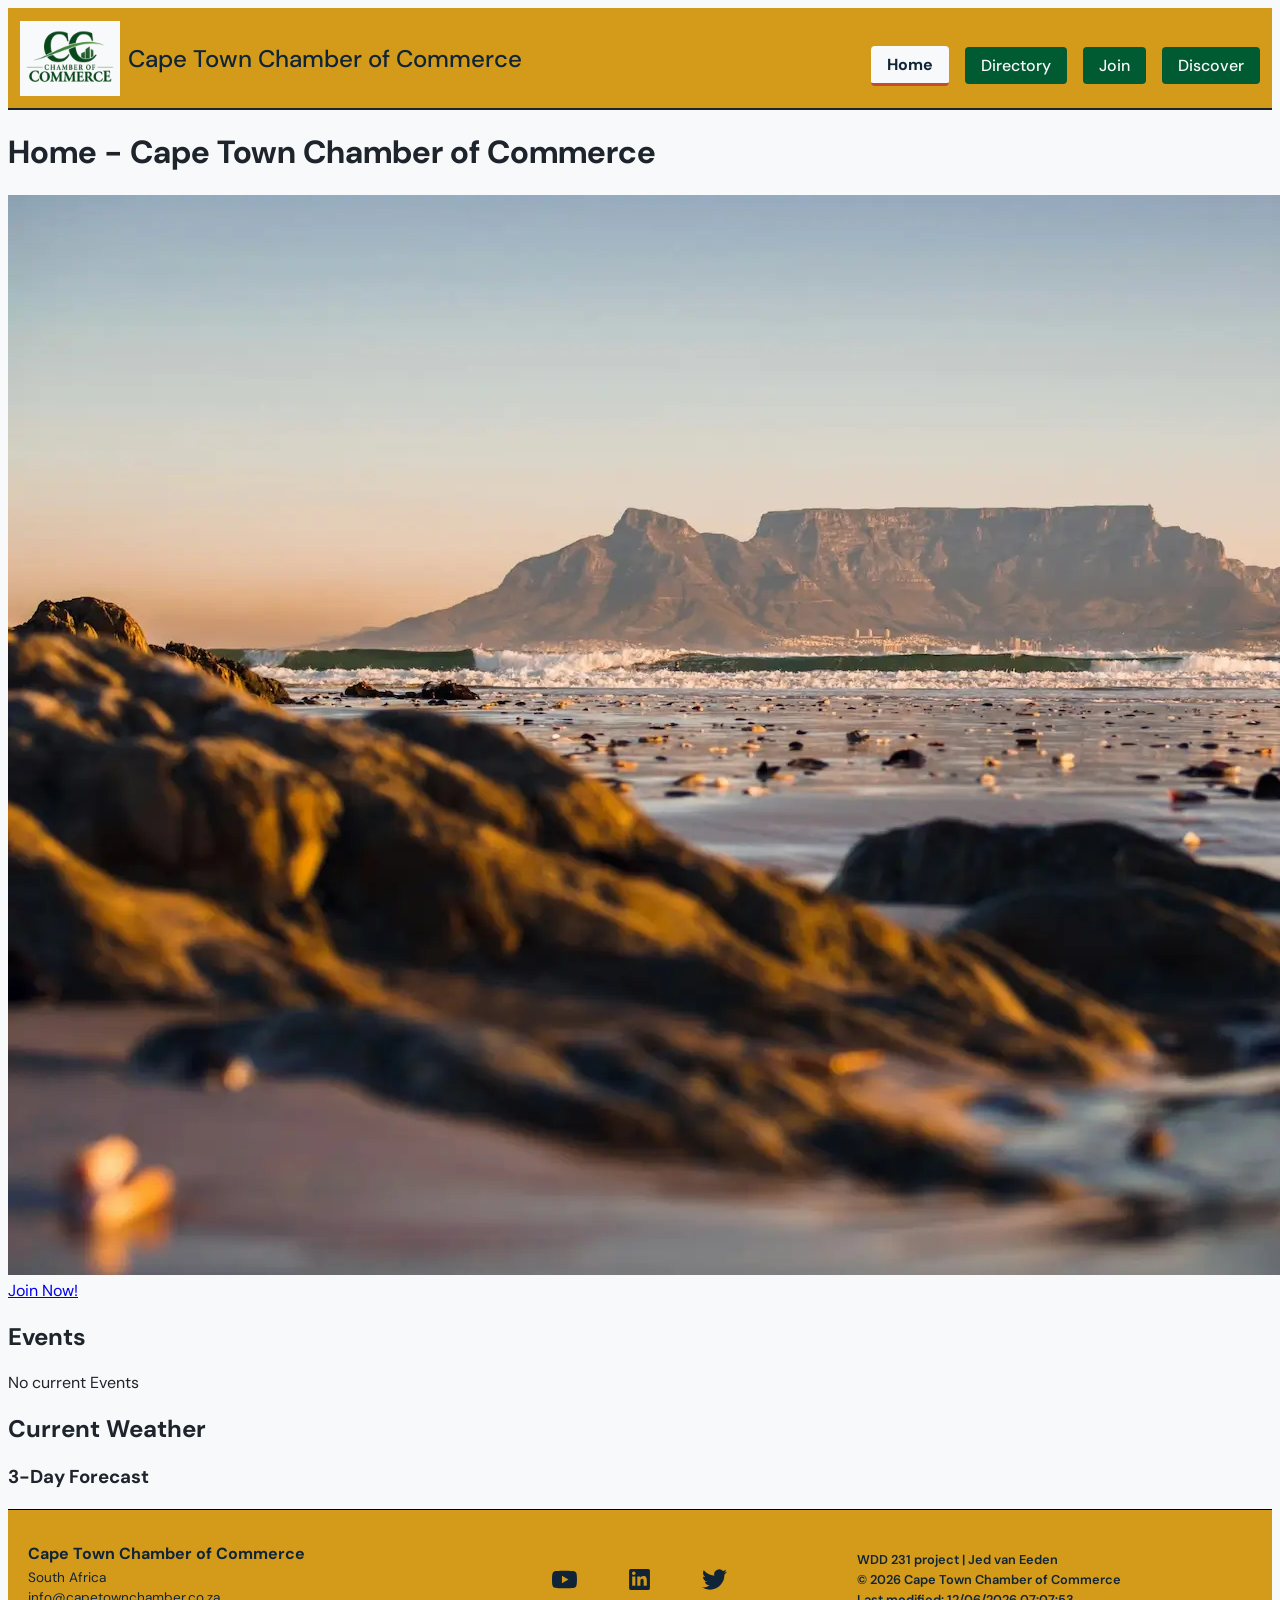
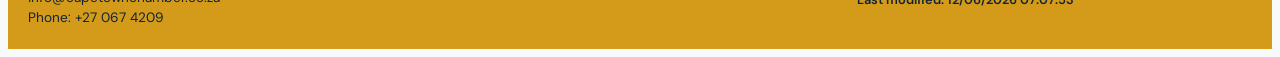
==== chamber/index.html @ 9d403397 "weather js" ====
<!DOCTYPE html>
<html lang="en">
<head>
    <meta charset="UTF-8">
    <meta name="viewport" content="width=device-width, initial-scale=1">
    <meta name="description" content="Jed van Eeden WDD 231 Chamber of Commerce Home page">
    <meta name="author" content="Jed van Eeden">
    <title>Home | WDD 231 Chamber of Commerce</title>
    <link rel="icon" href="../images/chamber_of_commerce_logo.webp" type="image/webp">
    <link href="https://fonts.googleapis.com/css2?family=DM+Sans:wght@400;500;600;700&display=swap" rel="stylesheet">
    <link rel="preconnect" href="https://fonts.googleapis.com">
    <link rel="preconnect" href="https://fonts.gstatic.com" crossorigin>
    <link rel="stylesheet" href="styles/chamber_small.css">
    <link rel="stylesheet" href="styles/chamber_large.css">
    <script src="scripts/date.js" defer></script>
    <script src="scripts/navigation.js" defer></script>
    <script src="scripts/weather.js" defer></script>
    <meta property="og:title" content="Chamber Home Page | WDD 231">
    <meta property="og:description" content="The home page for my WDD231 Chamber of Commerce website">
    <meta property="og:image" content="https://Jedkw06.github.io/wdd231/images/chamber_of_commerce_logo.webp">
    <meta property="og:url" content="https://Jedkw06.github.io/wdd231/chamber">
</head>
<body>
    <header>
        <div class="logo">
        <img class="mini-logo" src="../images/chamber_of_commerce_logo.webp" alt="chamber logo">
        <span>Cape Town Chamber of Commerce</span>
        </div>
        <button class="menu-btn" id="menu-btn" aria-label="Open navigation menu" aria-expanded="false" aria-controls="main-nav">
        <span></span>
        <span></span>
        <span></span>   
        </button>
        <nav class="navigation" id="main-nav">
        <a href="index.html" class="active">Home</a>
        <a href="directory.html">Directory</a>
        <a href="join.html">Join</a>
        <a href="discover.html">Discover</a>
        </nav>
    </header>
    <main class="main-content">
        <h1>Home - Cape Town Chamber of Commerce</h1>
        <img class="hero-img" src="images/cape-town-hero-image.webp">
        <div class="call-action">
            <a href=join.html>Join Now!</a>
        </div>
        <div class="home-info">
            <section class="events">
                <h2>Events</h2>
                <p>No current Events</p>
            </section>
            <section class="weather">
                <h2>Current Weather</h2>
                <div id="current-weather">

                </div>
                <h3>3-Day Forecast</h3>
                <div id="forecast">

                </div>
            </section>
        </div>
    </main>
    <footer class="my-foot">
        <div class="chamber-contact">
            <h2>Cape Town Chamber of Commerce</h2>
            <p>South Africa</p>
            <p>info@capetownchamber.co.za</p>
            <p>Phone: +27 067 4209</p>
        </div>
        <nav class="the-socials">
            <a href="https://www.youtube.com">
                <svg viewBox="0 0 24 24" aria-hidden="true"><path d="M23.498 6.186a3.016 3.016 0 0 0-2.122-2.136C19.505 3.545 12 3.545 12 3.545s-7.505 0-9.377.505A3.017 3.017 0 0 0 .502 6.186C0 8.07 0 12 0 12s0 3.93.502 5.814a3.016 3.016 0 0 0 2.122 2.136c1.871.505 9.376.505 9.376.505s7.505 0 9.377-.505a3.015 3.015 0 0 0 2.122-2.136C24 15.93 24 12 24 12s0-3.93-.502-5.814zM9.545 15.568V8.432L15.818 12l-6.273 3.568z"/></svg>
            </a>
            <a href="https://www.linkedin.com/">
                <svg viewBox="0 0 24 24" aria-hidden="true"><path d="M20.45 2H3.55A1.55 1.55 0 0 0 2 3.55v16.9A1.55 1.55 0 0 0 3.55 22h16.9A1.55 1.55 0 0 0 22 20.45V3.55A1.55 1.55 0 0 0 20.45 2ZM8 18H5V9h3ZM6.5 7.77a1.75 1.75 0 1 1 0-3.5 1.75 1.75 0 0 1 0 3.5ZM19 18h-3v-4.38c0-1.04-.02-2.38-1.45-2.38-1.45 0-1.67 1.13-1.67 2.3V18h-3V9h2.88v1.23h.04A3.16 3.16 0 0 1 15.64 8.7C18.68 8.7 19 10.7 19 13.3Z"/></svg>
            </a>
            <a href="https://www.twitter.com">
                <svg viewBox="0 0 24 24" aria-hidden="true"><path d="M23.953 4.57a10 10 0 01-2.825.775 4.958 4.958 0 002.163-2.723c-.951.555-2.005.959-3.127 1.184a4.92 4.92 0 00-8.384 4.482C7.69 8.095 4.067 6.13 1.64 3.162a4.822 4.822 0 00-.666 2.475c0 1.71.87 3.213 2.188 4.096a4.904 4.904 0 01-2.228-.616v.06a4.923 4.923 0 003.946 4.827 4.996 4.996 0 01-2.212.085 4.936 4.936 0 004.604 3.417 9.867 9.867 0 01-6.102 2.105c-.39 0-.779-.023-1.17-.067a13.995 13.995 0 007.557 2.209c9.053 0 13.998-7.496 13.998-13.985 0-.21 0-.42-.015-.63A9.935 9.935 0 0024 4.59z"/></svg>
            </a>
        </nav>
        <div class="my-info">
        <p>WDD 231 project | Jed van Eeden</p>
        <p>&copy; <span id="currentyear"></span>
            Cape Town Chamber of Commerce
        </p>
        <p class="modified">Last modified: <span id="lastModified"></span></p>
        </div>
    </footer>
</body>
</html>
---- chamber/styles/chamber_small.css ----
:root {
    color-scheme: light;
    font-family: "DM Sans", sans-serif;
    --color-springbok-green: #005A32;
    --color-deep-navy: #0F2537;
    --color-gold-highveld: #D49A1A;
    --color-karro-terracotta: #C84B31;
    --color-warm-alabaster: #F8F9FA;
    --color-charcoal-ink: #1E242B;
    color: var(--color-charcoal-ink);
    background-color:var(--color-warm-alabaster);
}

/* html */

/* head */

/* body */

/* header */

header {
    position: relative;
    display: flex;
    min-height: 76px;
    align-items: center;
    justify-content: space-between;
    padding: 0.75rem;
    color: var(--color-deep-navy);
    background-color: var(--color-gold-highveld);
    border-bottom: 2px solid var(--color-charcoal-ink);
}

.logo {
    display: flex;
    align-items: center;
    gap: 0.5rem;
    font-size: 1.5rem;
    font-weight: 500;
}

.mini-logo {
    display: block;
    width: 100px;
    height: 75px;
    background-color: var(--color-warm-alabaster);
}

.menu-btn {
    display: flex;
    flex-direction: column;
    justify-content: space-between;
    width: 30px;
    height: 24px;
    background: transparent;
    border: none;
    cursor: pointer;
    padding: 0;
}

.menu-btn span {
    height: 3px;
    width: 100%;
    background-color: var(--color-springbok-green);
    border-radius: 2px;
    transition: all 0.3s ease-in-out;
}

.navigation {
    display: flex;
    width: 100%;
    background-color: var(--color-deep-navy);
    color: var(--color-warm-alabaster);
    flex-direction: column;
    align-items: center;
    gap: 15px;
    margin-top: 15px;
    font-weight: 500;
}

.navigation.open {
    display: flex;
}

.navigation a {
    padding: 1rem;
    width: 100%;
    text-decoration: none;
    text-align: center;
    box-sizing: border-box;
    background-color: var(--color-springbok-green);
}

.navigation a:hover {
    background-color: var(--color-karro-terracotta);
}

.navigation a.active {
    color: var(--color-deep-navy);
    font-weight: bold;
    border-bottom: 3px solid var(--color-karro-terracotta);
    background-color: var(--color-warm-alabaster)
}

/* main */

.filters {
    display: flex;
    justify-content: center;
    gap: 1rem;
    margin-bottom: 1.5rem
}

.filters button {
    padding: 0.5rem 1.5rem;
    border: 1px solid black;
    background-color: white;
    cursor: pointer;
}

.filters button.active {
    background-color: var(--color-karro-terracotta);
}

.filters button:hover {
    background-color: lightblue; 
}

#business-list.grid {
    display: grid;
    grid-template-columns: repeat(auto-fit, minmax(300px, 1fr));
    gap: 1.5rem;
}

#business-list.grid section {
     background-color: lightgray;
     border: 1px solid black;
    padding: 1rem;
    border-radius: 6px;
    display: grid;
    grid-template-columns: 90px 1fr;
    gap: 0.75rem;
    align-items: center;
}

#business-list.grid .card-header h2 {
  margin: 0;
  font-size: 1.1rem;
  padding: 2px;
}

#business-list.grid .tagline {
  margin: 0.2rem 0 0.5rem;
  font-size: 0.85rem;
}

#business-list.grid img {
  width: 90px;
  height: 90px;
  object-fit: cover;
  background-color: var(--color-warm-alabaster);
}

#business-list.grid .card-info p {
  margin: 0.25rem 0;
  font-size: 0.85rem;
}

#business-list.list {
  display: flex;
  flex-direction: column;
  gap: 0.5rem;
}

#business-list.list section {
  display: grid;
  grid-template-columns: 2fr 2fr 1.5fr 2fr;
  align-items: center;
  padding: 0.75rem 1rem;
  background-color: #f4f4f4;
  border-bottom: 1px solid #ccc;
}

#business-list.list img,
#business-list.list .tagline {
  display: none;
}

#business-list.list .card-header,
#business-list.list .card-info {
  display: contents;
}

#business-list.list h2 {
  font-size: 1rem;
  margin: 0;
}

#business-list.list p {
  margin: 0;
  font-size: 0.9rem;
}

/* footer */

.my-foot {
    display: grid;
    grid-template-columns: 1fr 1fr 1fr;
    align-items: center;
    background-color: var(--color-gold-highveld);
    padding: 20px;
    gap: 20px;
    width: 100%;
    box-sizing: border-box;
    border-top: 1px solid black;
    margin-top: 20px;
}

.chamber-contact {
    text-align: left;
    font-size: 0.85rem;
}

.chamber-contact h2 {
    font-size: 1rem;
    margin-bottom: 5px;
    color: var(--color-deep-navy);
    font-weight: 700;
}

.chamber-contact p {
    margin: 3px 0;
    color: var(--color-deep-navy);
    font-weight: 400;
}

.the-socials {
    display: flex;
    justify-content: center;
    align-items: center;
    gap: 15px;
}

.the-socials a {
    display: flex;
    width: 60px;
    height: 60px;
    align-items: center;
    justify-content: center;
}

.the-socials svg {
    width: 25px;
    height: 25px;
    fill: var(--color-deep-navy);
}

.the-socials svg:hover {
    fill: var(--color-warm-alabaster)
}

.the-socials img {
    width: 40px;
    height: 40px;
    object-fit: contain;
}

.my-info {
    text-align: left;
    font-size: 0.8rem;
}

.my-info p {
    margin: 3px 0;
    font-weight: 600;
    color: var(--color-deep-navy);
}
---- chamber/styles/chamber_large.css ----
/* html */

@media screen and (min-width: 768px) {
    .information {
        grid-template-columns: 2fr 1fr;
        align-items: start;
    }

/* head */

/* body */

/* header */

    header {
        display: flex;
        align-items: center;
        justify-content: space-between;
    }

    .menu-btn {
        display: none;
    }

    .navigation {
        display: flex;
        position: static;
        width: auto;
        flex-direction: row;
        background-color: transparent;
        gap: 1rem;
    }

    .navigation a {
        width: auto;
        padding: 0.5rem 1rem;
        color: var(--color--warm-alabaster);
        border-radius: 4px;
    }

    .navigation a:hover {
        background-color: var(--color-karro-terracotta);
    }

/* main */

/* footer */



}
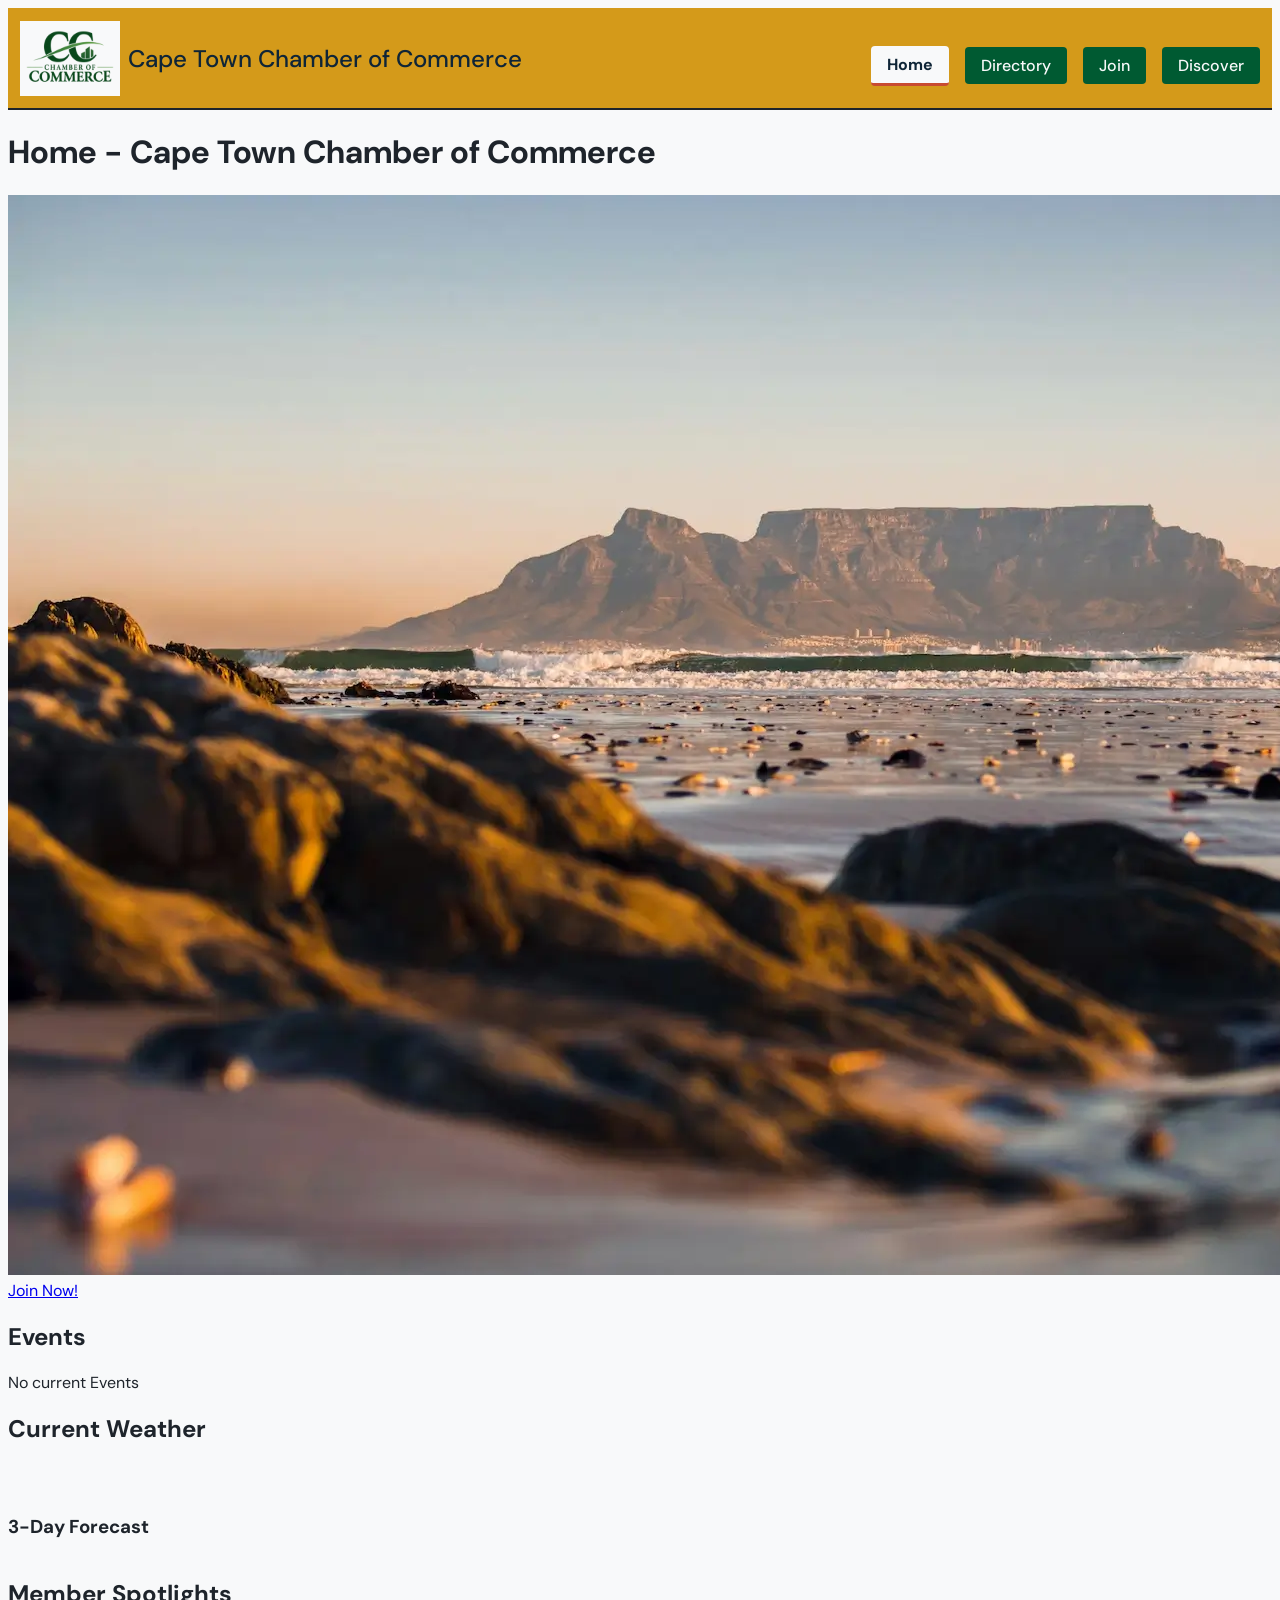
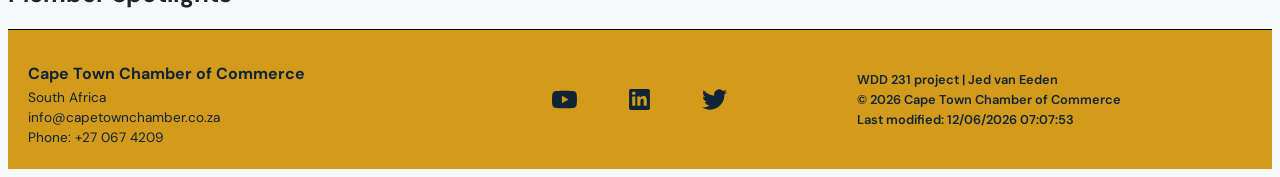
==== commit 3a03faf7: "spotlight js" ====
--- a/chamber/index.html
+++ b/chamber/index.html
@@ -15,6 +15,7 @@
     <script src="scripts/date.js" defer></script>
     <script src="scripts/navigation.js" defer></script>
     <script src="scripts/weather.js" defer></script>
+    <script src="script/spotlight.js" defer></script>
     <meta property="og:title" content="Chamber Home Page | WDD 231">
     <meta property="og:description" content="The home page for my WDD231 Chamber of Commerce website">
     <meta property="og:image" content="https://Jedkw06.github.io/wdd231/images/chamber_of_commerce_logo.webp">
@@ -60,6 +61,13 @@
                 </div>
             </section>
         </div>
+        <section class="spotlight">
+            <h2>Member Spotlights</h2>
+
+            <div id="spolight-container">
+
+            </div>
+        </section>
     </main>
     <footer class="my-foot">
         <div class="chamber-contact">
--- a/chamber/styles/chamber_small.css
+++ b/chamber/styles/chamber_small.css
@@ -201,6 +201,47 @@
   font-size: 0.9rem;
 }
 
+#current-weather {
+    text-align: center;
+    padding: 1rem;
+}
+
+#forecast {
+    display: grid;
+    grid-template-columns: 1fr;
+    gap: 1rem;
+}
+
+.forecast-card {
+    padding: 1rem;
+    text-align: center;
+    border: 1px solid var(--color-warm-alabaster);
+    border-radius: 8px;
+}
+
+.forecast-card img {
+    width: 80px;
+}
+
+#spotlight-container {
+    display: grid;
+    grid-template-columns: 1fr;
+    gap: 1rem;
+}
+
+.spotlight-card {
+    padding: 1rem;
+    border: 1px solid #ccc;
+    border-radius: 8px;
+    text-align: center;
+}
+
+.spotlight-card img {
+    width: 120px;
+    height: 100px;
+    object-fit: contain;
+}
+
 /* footer */
 
 .my-foot {
--- a/chamber/styles/chamber_large.css
+++ b/chamber/styles/chamber_large.css
@@ -44,6 +44,14 @@
 
 /* main */
 
+#forecast {
+    grid-template-columns: repeat(3, 1fr);
+}
+
+#spotlight-container {
+    grid-template-columns: repeat(3, 1fr);
+} 
+
 /* footer */
 
 
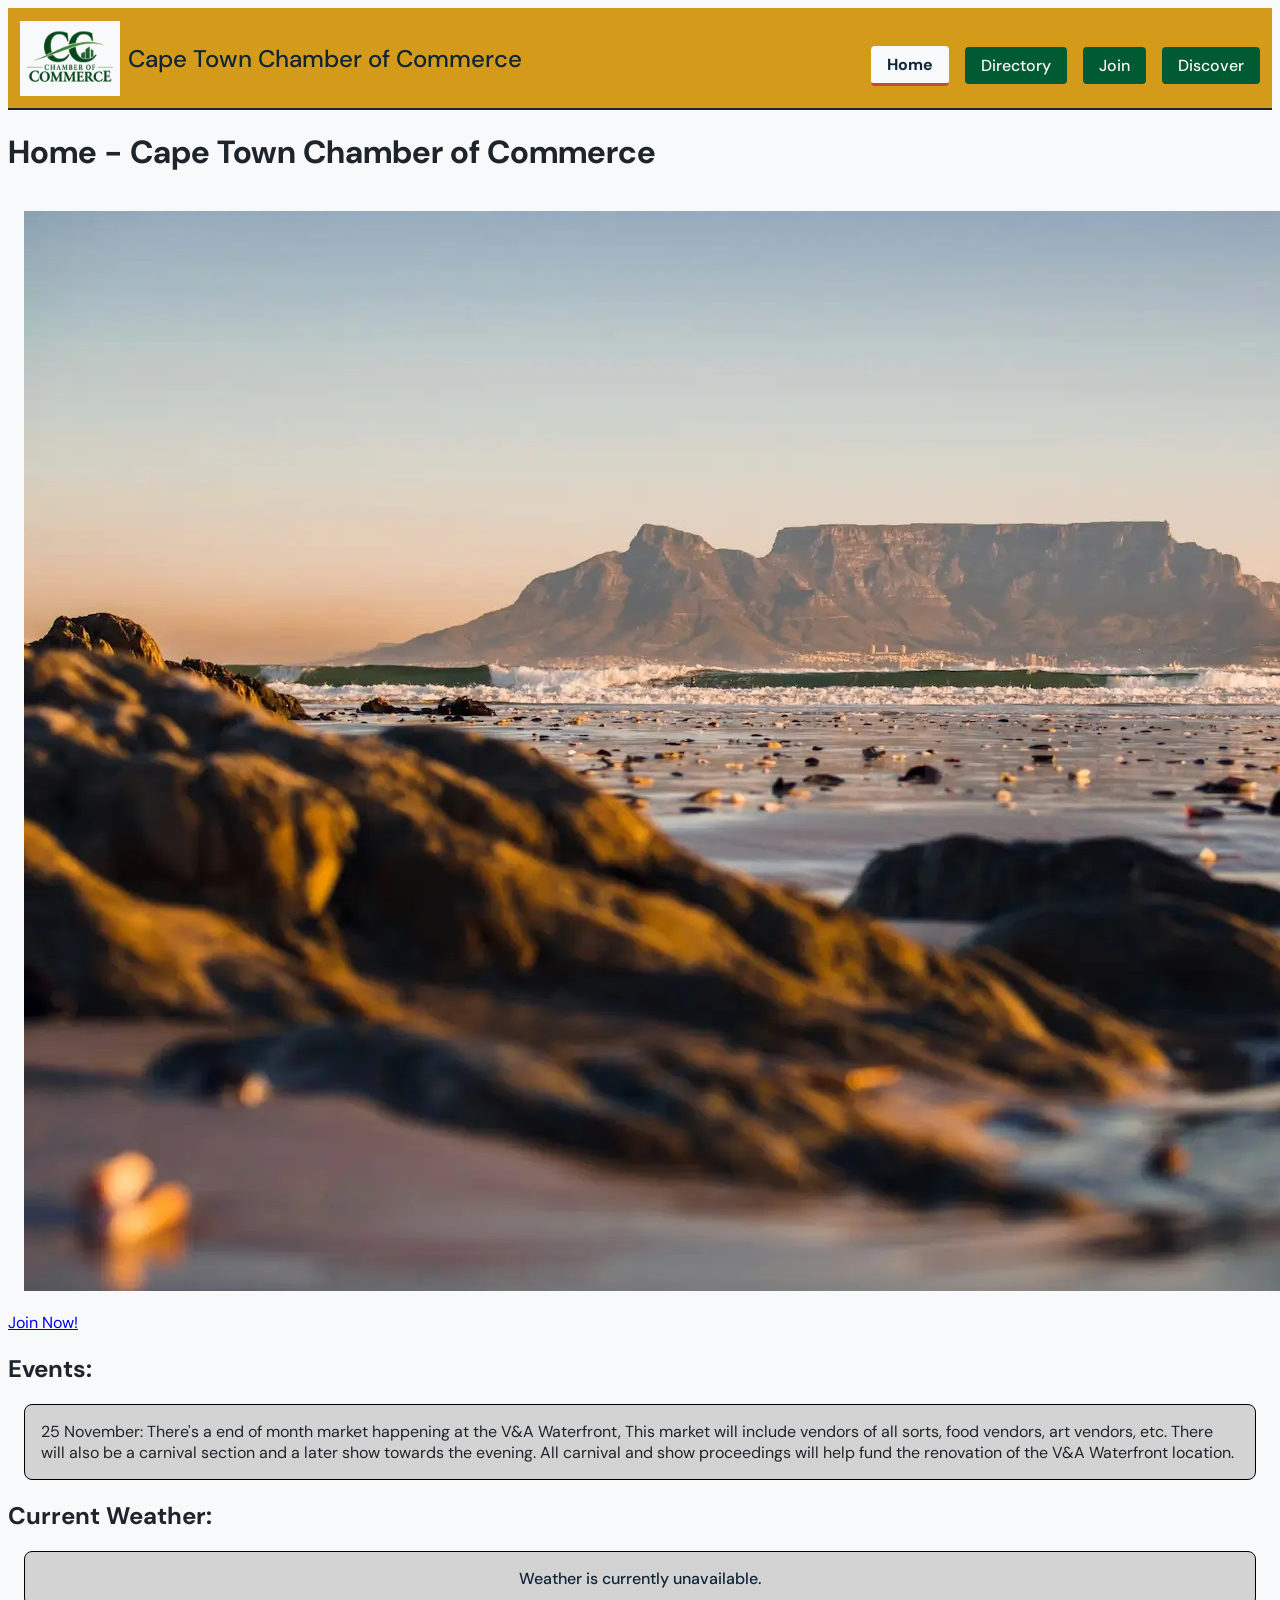
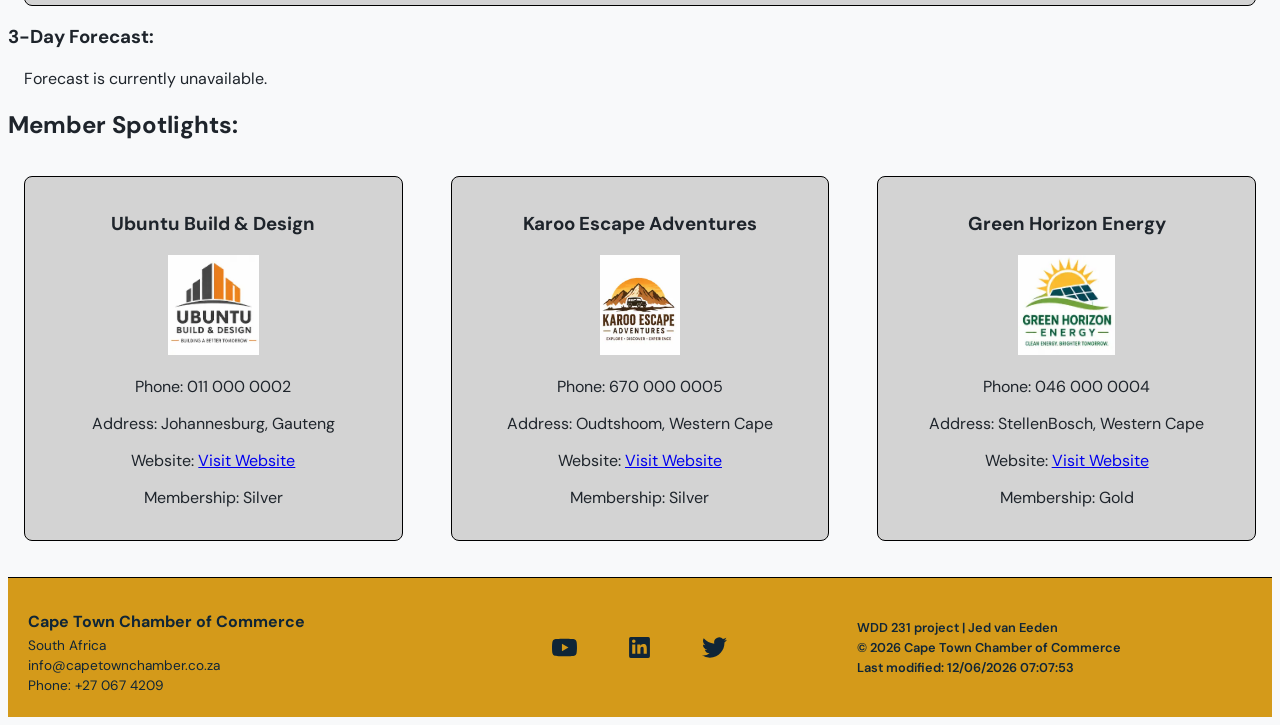
==== commit 10f30aa4: "js final fix and css" ====
--- a/chamber/index.html
+++ b/chamber/index.html
@@ -15,7 +15,7 @@
     <script src="scripts/date.js" defer></script>
     <script src="scripts/navigation.js" defer></script>
     <script src="scripts/weather.js" defer></script>
-    <script src="script/spotlight.js" defer></script>
+    <script src="scripts/spotlight.js" defer></script>
     <meta property="og:title" content="Chamber Home Page | WDD 231">
     <meta property="og:description" content="The home page for my WDD231 Chamber of Commerce website">
     <meta property="og:image" content="https://Jedkw06.github.io/wdd231/images/chamber_of_commerce_logo.webp">
@@ -47,26 +47,20 @@
         </div>
         <div class="home-info">
             <section class="events">
-                <h2>Events</h2>
-                <p>No current Events</p>
+                <h2>Events: </h2>
+                <p>25 November: There's a end of month market happening at the V&A Waterfront, This market will include vendors of all sorts, food vendors, art vendors, etc. There will also be a carnival section and a later show towards the evening. All carnival and show proceedings will help fund the renovation of the V&A Waterfront location.
+                </p>
             </section>
             <section class="weather">
-                <h2>Current Weather</h2>
-                <div id="current-weather">
-
-                </div>
-                <h3>3-Day Forecast</h3>
-                <div id="forecast">
-
-                </div>
+                <h2>Current Weather: </h2>
+                <div id="current-weather"></div>
+                <h3>3-Day Forecast: </h3>
+                <div id="forecast"></div>
             </section>
         </div>
         <section class="spotlight">
-            <h2>Member Spotlights</h2>
-
-            <div id="spolight-container">
-
-            </div>
+            <h2>Member Spotlights: </h2>
+            <div id="spotlight-container"></div>
         </section>
     </main>
     <footer class="my-foot">
--- a/chamber/styles/chamber_small.css
+++ b/chamber/styles/chamber_small.css
@@ -104,6 +104,10 @@
 
 /* main */
 
+.hero-img {
+    margin: 1rem;
+}
+
 .filters {
     display: flex;
     justify-content: center;
@@ -204,12 +208,27 @@
 #current-weather {
     text-align: center;
     padding: 1rem;
+    border: 1px solid black;
+    border-radius: 8px;
+    background-color: lightgray;
+    color: var(--color-deep-navy);
+    font-weight: 500;
+    margin: 1rem;
+}
+
+.events p {
+    border: 1px solid black;
+    border-radius: 8px;
+    background-color: lightgray;
+    padding: 1rem;
+    margin: 1rem;
 }
 
 #forecast {
     display: grid;
     grid-template-columns: 1fr;
     gap: 1rem;
+    margin: 1rem;
 }
 
 .forecast-card {
@@ -217,6 +236,10 @@
     text-align: center;
     border: 1px solid var(--color-warm-alabaster);
     border-radius: 8px;
+    border: 1px solid black;
+    background-color: lightgray;
+    color: var(--color-deep-navy);
+    font-weight: 500;
 }
 
 .forecast-card img {
@@ -231,9 +254,11 @@
 
 .spotlight-card {
     padding: 1rem;
-    border: 1px solid #ccc;
+    border: 1px solid black;
     border-radius: 8px;
     text-align: center;
+    background-color: lightgray;
+    margin: 1rem;
 }
 
 .spotlight-card img {
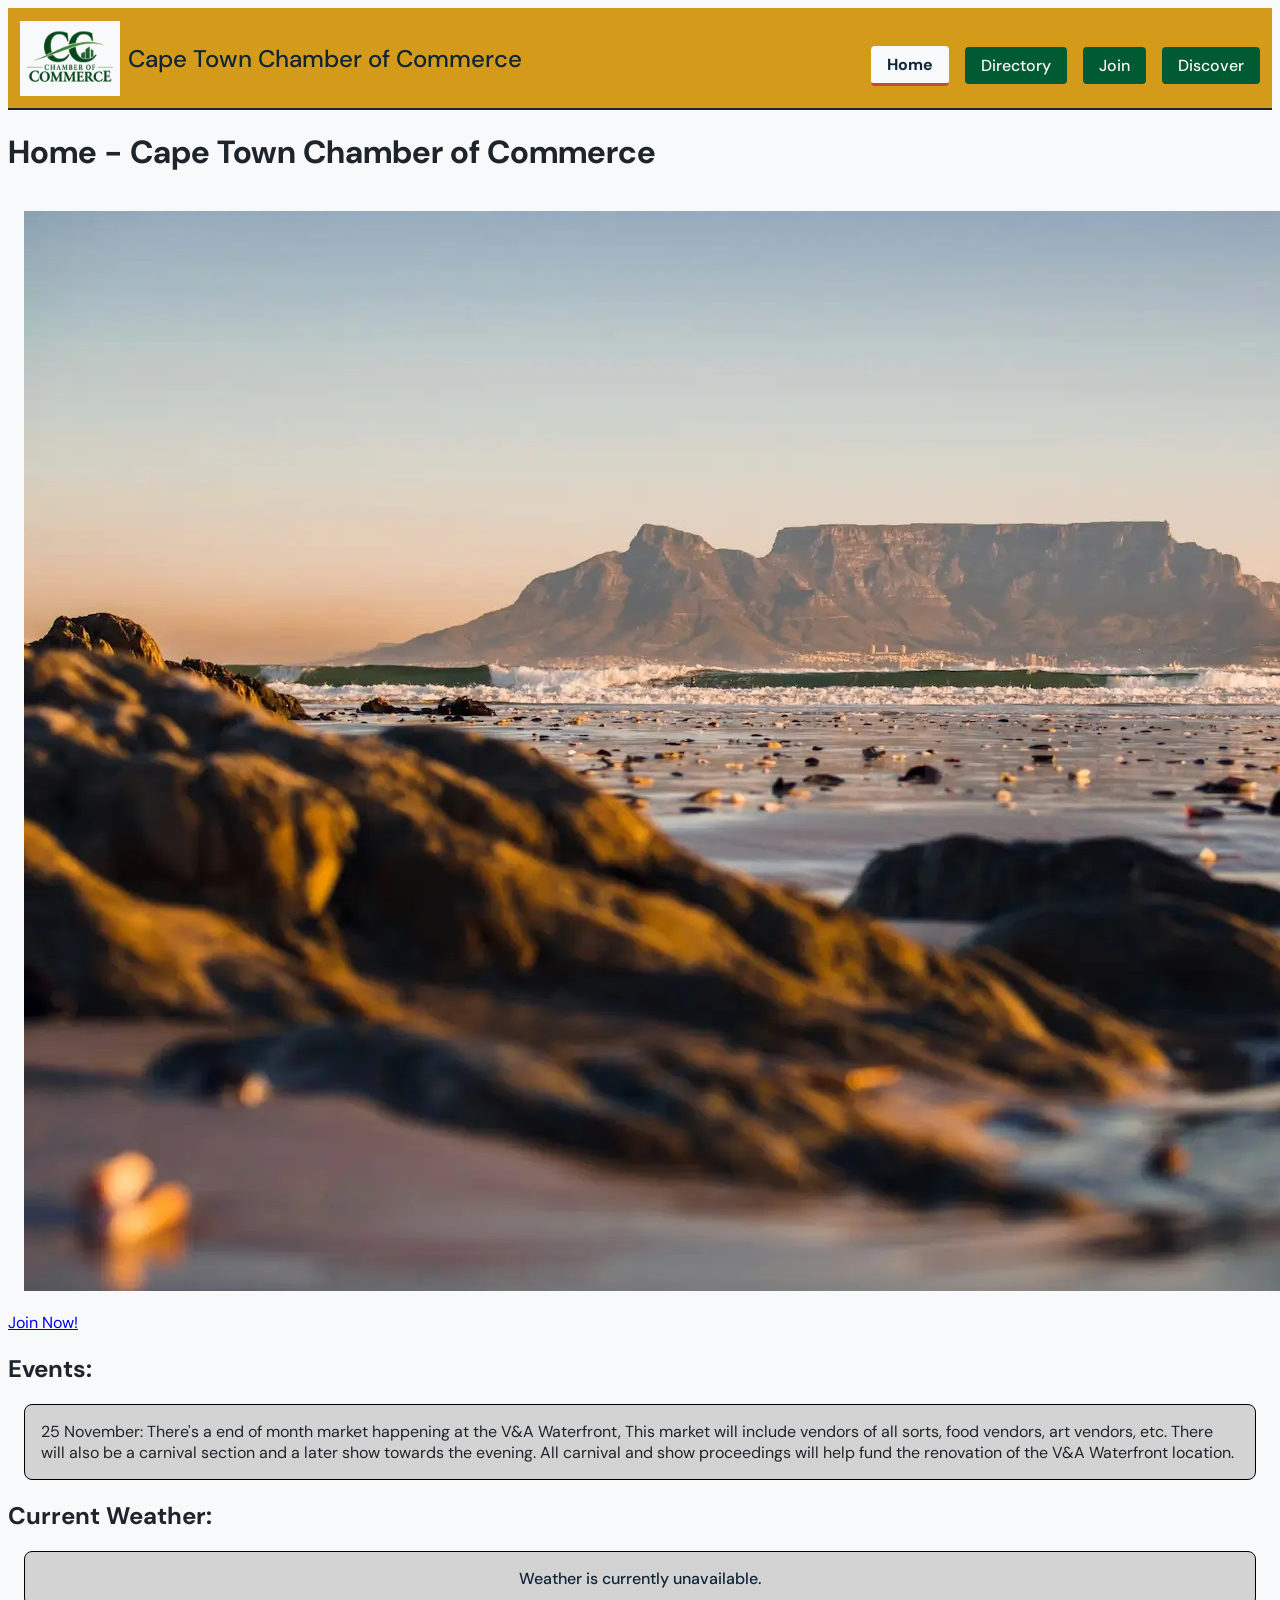
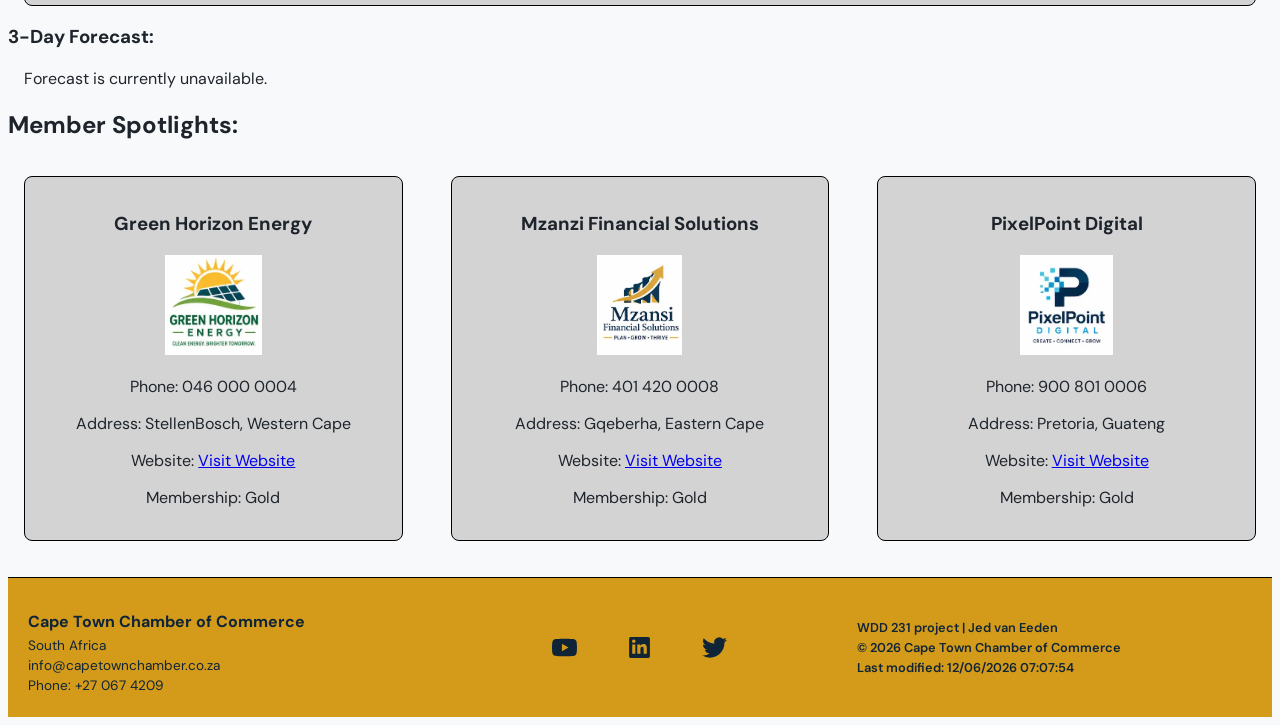
==== commit 38b69725: "img alt" ====
--- a/chamber/index.html
+++ b/chamber/index.html
@@ -41,7 +41,7 @@
     </header>
     <main class="main-content">
         <h1>Home - Cape Town Chamber of Commerce</h1>
-        <img class="hero-img" src="images/cape-town-hero-image.webp">
+        <img class="hero-img" src="images/cape-town-hero-image.webp" alt="an image of table mountain from a nearby shore">
         <div class="call-action">
             <a href=join.html>Join Now!</a>
         </div>
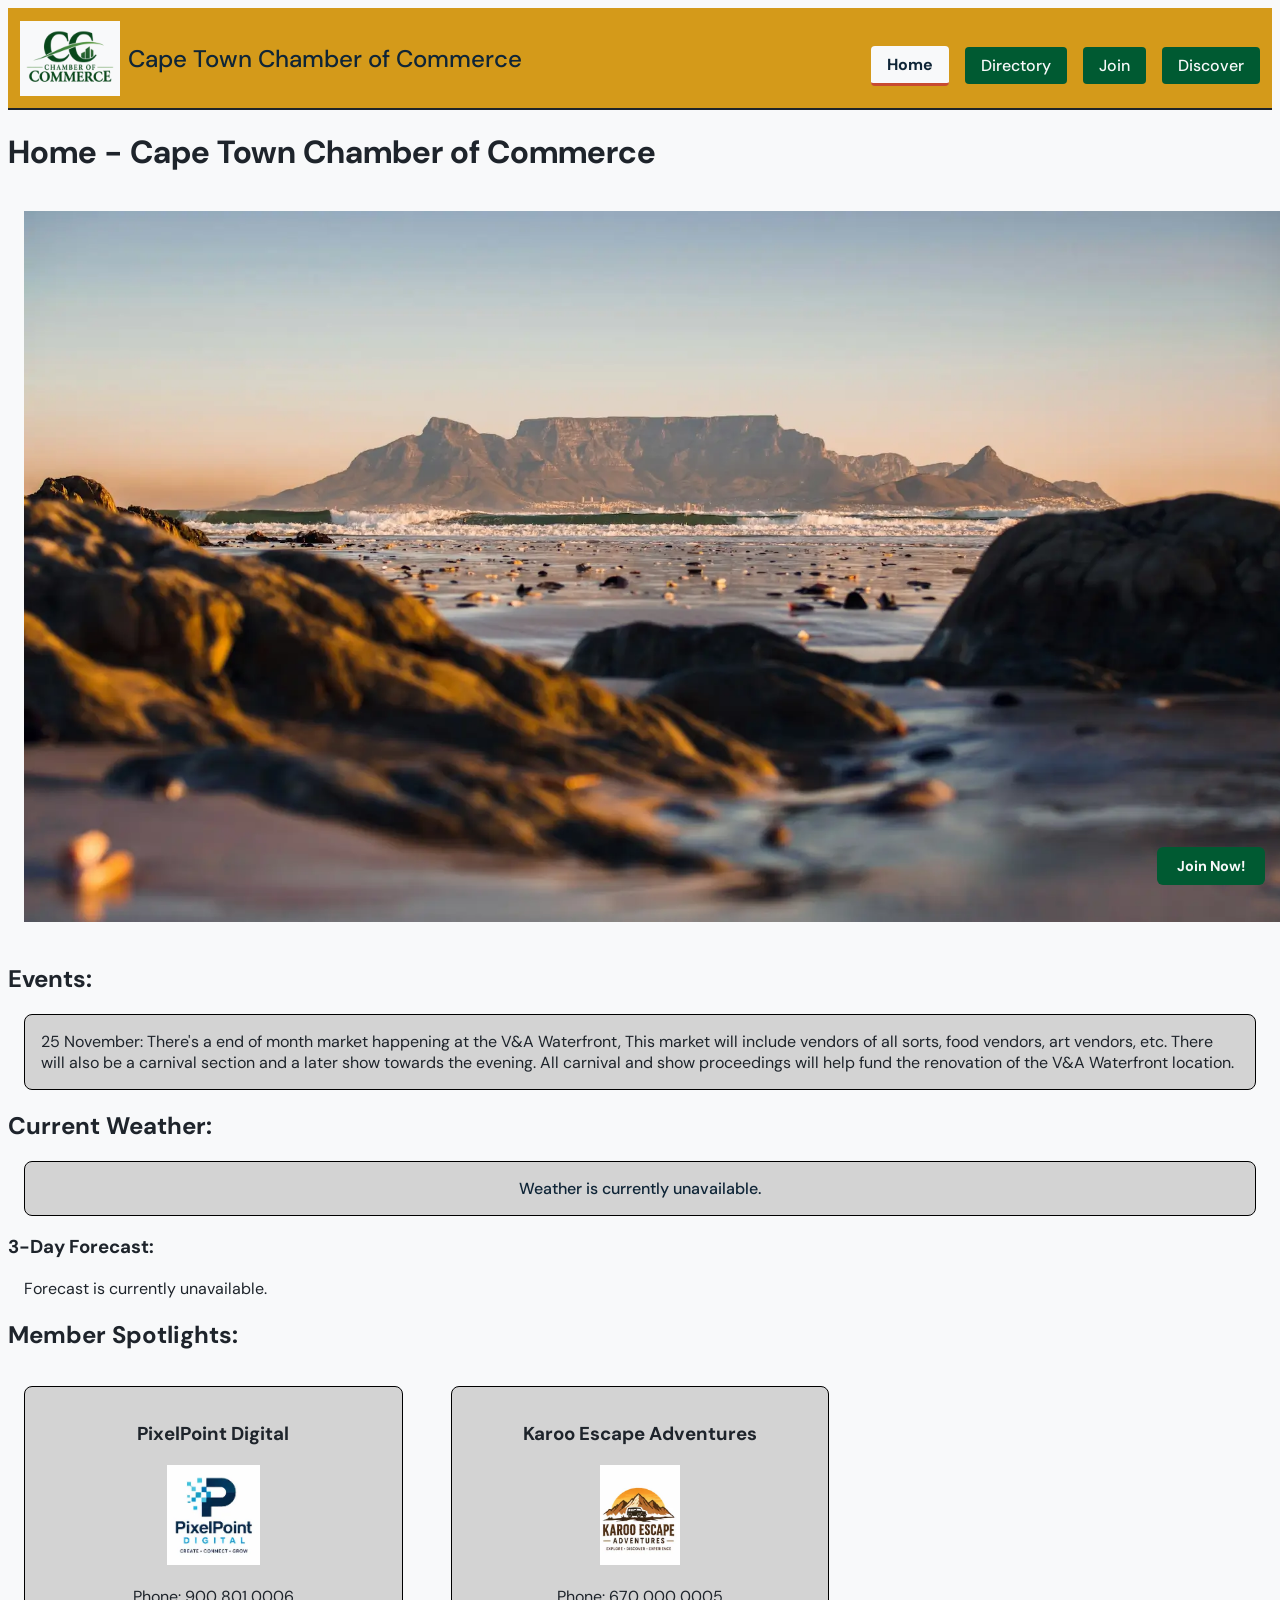
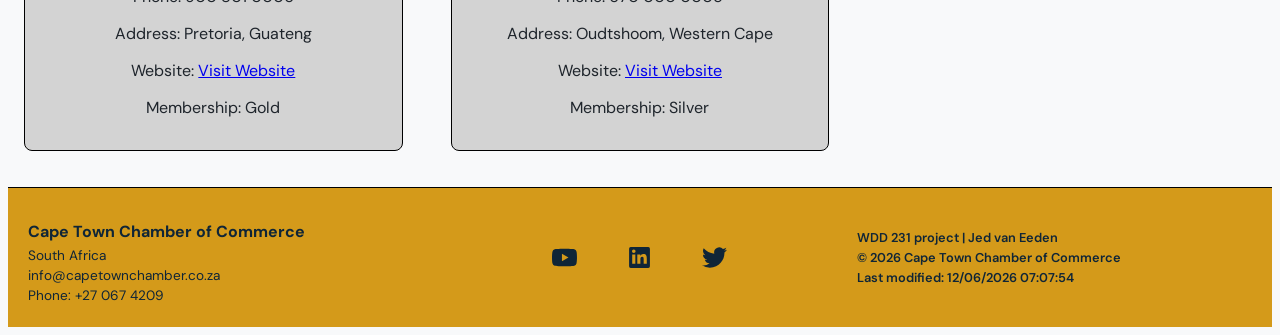
==== commit aae4bd88: "hero img and final css" ====
--- a/chamber/index.html
+++ b/chamber/index.html
@@ -42,8 +42,8 @@
     <main class="main-content">
         <h1>Home - Cape Town Chamber of Commerce</h1>
         <img class="hero-img" src="images/cape-town-hero-image.webp" alt="an image of table mountain from a nearby shore">
-        <div class="call-action">
-            <a href=join.html>Join Now!</a>
+        <div>
+            <a href=join.html class="call-action">Join Now!</a>
         </div>
         <div class="home-info">
             <section class="events">
--- a/chamber/styles/chamber_small.css
+++ b/chamber/styles/chamber_small.css
@@ -105,7 +105,34 @@
 /* main */
 
 .hero-img {
-    margin: 1rem;
+    position: relative;
+    width: 100%;
+    height: 280 px;
+    overflow: hidden;
+    margin: 1rem;
+}
+
+.hero-img img {
+    display: block;
+    width: 100%;
+    height: 450px;
+    object-fit: cover;
+}
+
+.call-action {
+    position: absolute;
+    bottom: 0px;
+    right: 25px;
+    background-color: var(--color-springbok-green);
+     color: var(--color-warm-alabaster);
+    padding: 15px 30px;
+    text-decoration: none;
+    font-weight: bold;
+    border-radius: 6px;
+}
+
+.call-action:hover {
+    background-color: var(--color-karro-terracotta)
 }
 
 .filters {
@@ -234,7 +261,6 @@
 .forecast-card {
     padding: 1rem;
     text-align: center;
-    border: 1px solid var(--color-warm-alabaster);
     border-radius: 8px;
     border: 1px solid black;
     background-color: lightgray;
--- a/chamber/styles/chamber_large.css
+++ b/chamber/styles/chamber_large.css
@@ -52,6 +52,19 @@
     grid-template-columns: repeat(3, 1fr);
 } 
 
+.call-action {
+     bottom: 15px;
+    right: 15px;
+    padding: 10px 20px;
+    font-size: 0.9rem;
+}
+
+.hero-img img {
+    display: block;
+    width: 100%;
+    object-fit: cover;
+}
+
 /* footer */
 
 
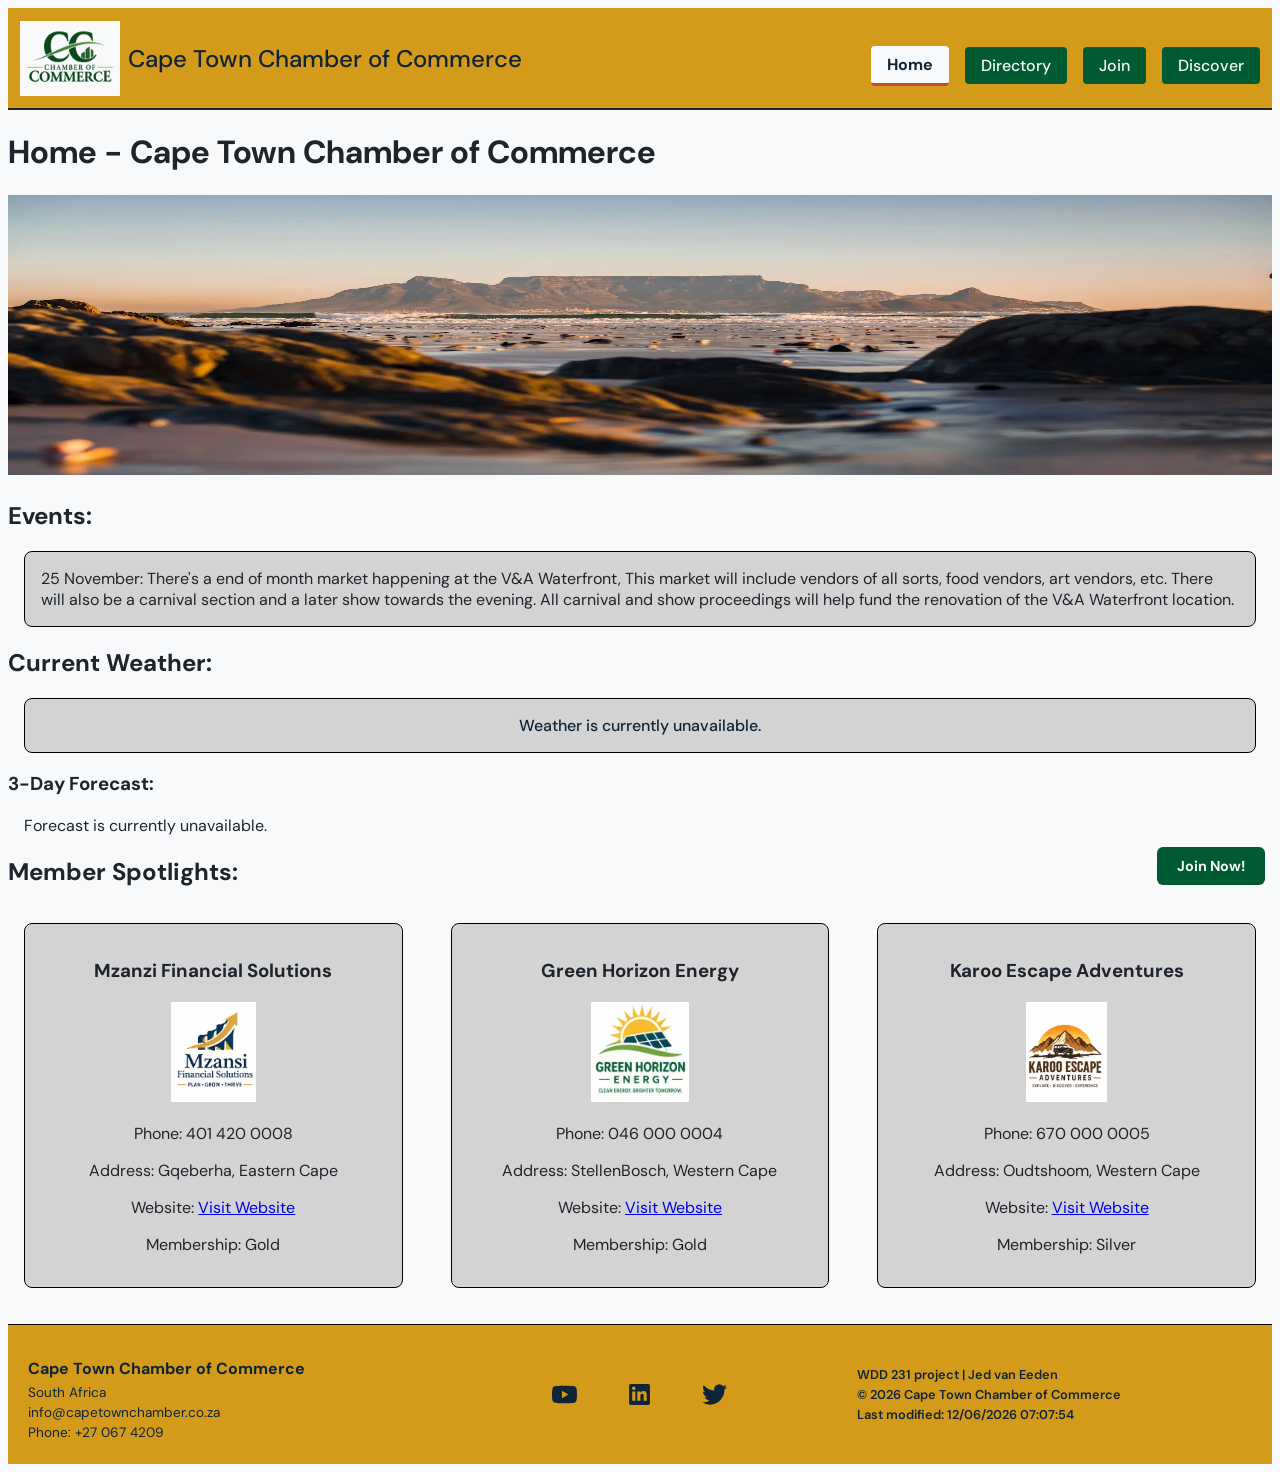
==== commit 0a4e63ff: "final fix" ====
--- a/chamber/index.html
+++ b/chamber/index.html
@@ -41,7 +41,7 @@
     </header>
     <main class="main-content">
         <h1>Home - Cape Town Chamber of Commerce</h1>
-        <img class="hero-img" src="images/cape-town-hero-image.webp" alt="an image of table mountain from a nearby shore">
+        <img class="hero-img" src="images/cape-town-hero-image.webp" alt="table mountain from a nearby shore">
         <div>
             <a href=join.html class="call-action">Join Now!</a>
         </div>
--- a/chamber/styles/chamber_small.css
+++ b/chamber/styles/chamber_small.css
@@ -107,9 +107,8 @@
 .hero-img {
     position: relative;
     width: 100%;
-    height: 280 px;
+    height: 280px;
     overflow: hidden;
-    margin: 1rem;
 }
 
 .hero-img img {
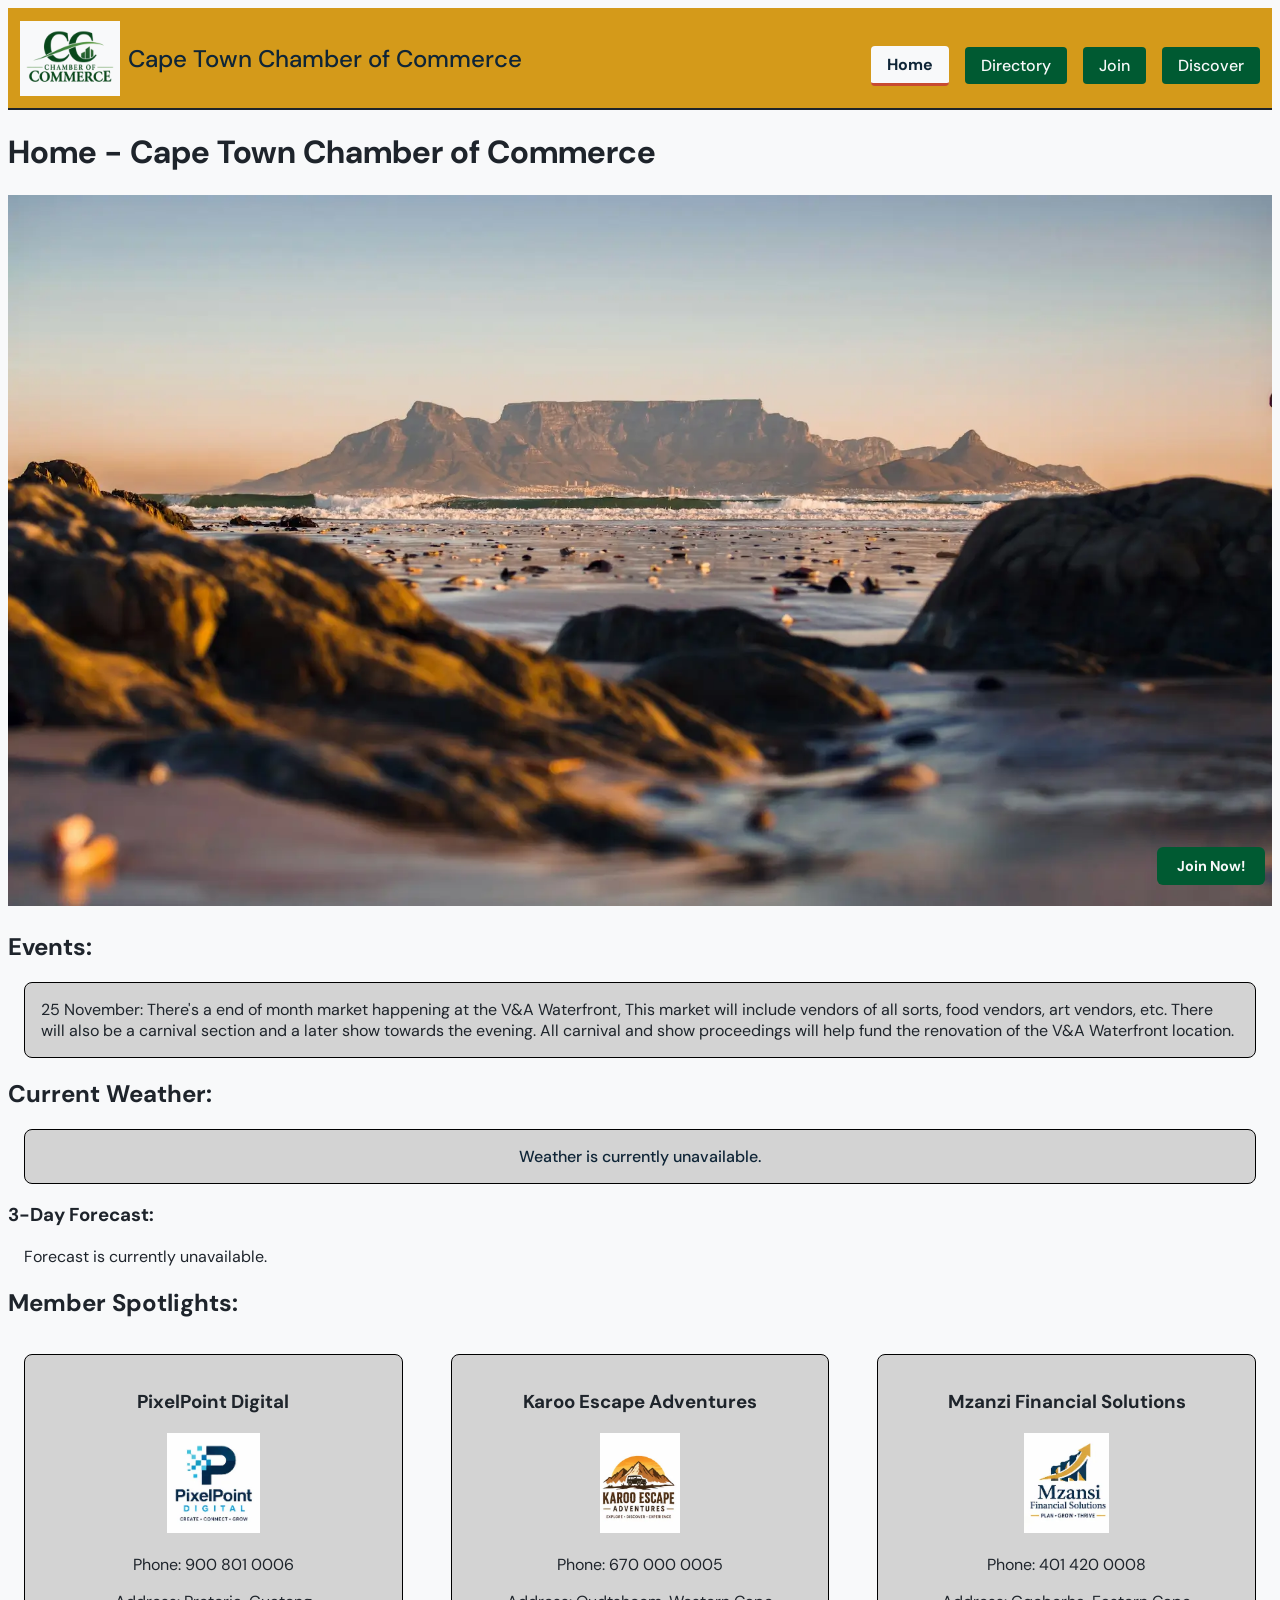
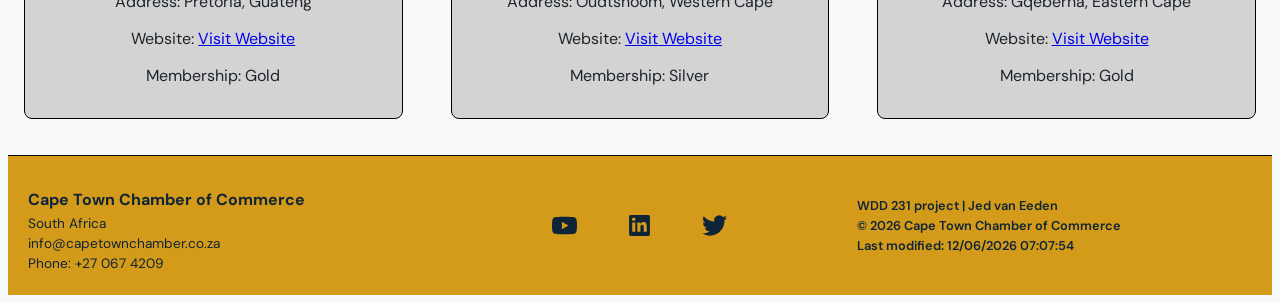
==== commit 4343f469: "meta changes" ====
--- a/chamber/index.html
+++ b/chamber/index.html
@@ -3,9 +3,9 @@
 <head>
     <meta charset="UTF-8">
     <meta name="viewport" content="width=device-width, initial-scale=1">
-    <meta name="description" content="Jed van Eeden WDD 231 Chamber of Commerce Home page">
+    <meta name="description" content="Cape Town Chamber of Commerce Home page">
     <meta name="author" content="Jed van Eeden">
-    <title>Home | WDD 231 Chamber of Commerce</title>
+    <title>Home | Cape Town Chamber of Commerce</title>
     <link rel="icon" href="../images/chamber_of_commerce_logo.webp" type="image/webp">
     <link href="https://fonts.googleapis.com/css2?family=DM+Sans:wght@400;500;600;700&display=swap" rel="stylesheet">
     <link rel="preconnect" href="https://fonts.googleapis.com">
@@ -16,8 +16,8 @@
     <script src="scripts/navigation.js" defer></script>
     <script src="scripts/weather.js" defer></script>
     <script src="scripts/spotlight.js" defer></script>
-    <meta property="og:title" content="Chamber Home Page | WDD 231">
-    <meta property="og:description" content="The home page for my WDD231 Chamber of Commerce website">
+    <meta property="og:title" content="Chamber Home Page | Cape Town CC">
+    <meta property="og:description" content="The home page for the Cape Town Chamber of Commerce website">
     <meta property="og:image" content="https://Jedkw06.github.io/wdd231/images/chamber_of_commerce_logo.webp">
     <meta property="og:url" content="https://Jedkw06.github.io/wdd231/chamber">
 </head>
--- a/chamber/styles/chamber_small.css
+++ b/chamber/styles/chamber_small.css
@@ -67,7 +67,7 @@
 }
 
 .navigation {
-    display: flex;
+    display: none;
     width: 100%;
     background-color: var(--color-deep-navy);
     color: var(--color-warm-alabaster);
@@ -76,6 +76,7 @@
     gap: 15px;
     margin-top: 15px;
     font-weight: 500;
+
 }
 
 .navigation.open {
@@ -107,7 +108,6 @@
 .hero-img {
     position: relative;
     width: 100%;
-    height: 280px;
     overflow: hidden;
 }
 
@@ -120,7 +120,7 @@
 
 .call-action {
     position: absolute;
-    bottom: 0px;
+    bottom: 25px;
     right: 25px;
     background-color: var(--color-springbok-green);
      color: var(--color-warm-alabaster);
--- a/chamber/styles/chamber_large.css
+++ b/chamber/styles/chamber_large.css
@@ -59,9 +59,15 @@
     font-size: 0.9rem;
 }
 
+.hero-img {
+    width: 100%;
+    height: auto;
+}
+
 .hero-img img {
     display: block;
     width: 100%;
+    height: auto;
     object-fit: cover;
 }
 
